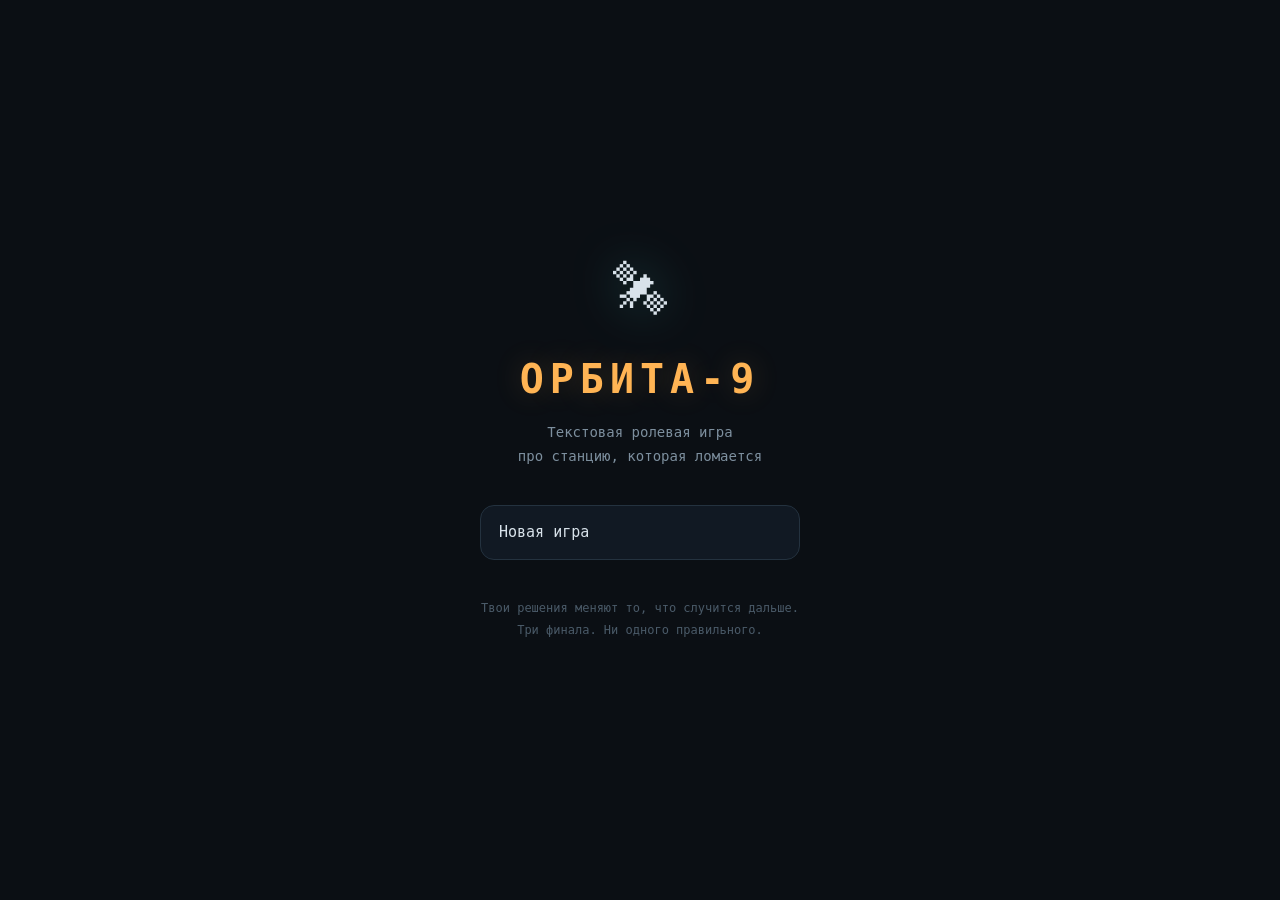
==== orbita9-standalone.html @ c92fae5d "Бонус: сборка игры в один файл для телефона" ====
<!DOCTYPE html>
<html lang="ru">
<head>
  <meta charset="utf-8">
  <meta name="viewport" content="width=device-width, initial-scale=1, viewport-fit=cover">
  <meta name="theme-color" content="#0b0f14">
  <title>ОРБИТА-9</title>
  <style>
/* ══════════════════════════════════════════════════════════
   ОРБИТА-9 — внешний вид
   Правило: сначала удобно на телефоне, потом всё остальное.
   ══════════════════════════════════════════════════════════ */

:root {
  --bg: #0b0f14;
  --bg-soft: #111923;
  --card: #16202b;
  --line: #24323f;
  --text: #d8e2ea;
  --muted: #7d8f9e;
  --amber: #ffb454;
  --teal: #4fd1c5;
  --red: #e8595a;
  --green: #6fcf7f;
  --radius: 14px;
}

* { box-sizing: border-box; }

html, body {
  margin: 0;
  padding: 0;
  background: var(--bg);
  color: var(--text);
  font-family: ui-monospace, "SF Mono", "JetBrains Mono", Menlo, Consolas, monospace;
  font-size: 16px;
  line-height: 1.6;
  -webkit-font-smoothing: antialiased;
  overscroll-behavior-y: none;
}

body::before {
  /* лёгкая «пыль» звёзд на фоне */
  content: "";
  position: fixed;
  inset: 0;
  background:
    radial-gradient(1px 1px at 20% 30%, #ffffff33 50%, transparent 50%),
    radial-gradient(1px 1px at 70% 15%, #ffffff22 50%, transparent 50%),
    radial-gradient(1px 1px at 40% 70%, #ffffff22 50%, transparent 50%),
    radial-gradient(1px 1px at 85% 60%, #ffffff1a 50%, transparent 50%),
    radial-gradient(1px 1px at 10% 85%, #ffffff1a 50%, transparent 50%);
  pointer-events: none;
  z-index: 0;
}

#app {
  position: relative;
  z-index: 1;
  max-width: 720px;
  margin: 0 auto;
  min-height: 100dvh;
}

.screen { min-height: 100dvh; display: flex; flex-direction: column; }
.hidden { display: none !important; }

/* ────────── стартовый экран ────────── */
.start-inner {
  flex: 1;
  display: flex;
  flex-direction: column;
  justify-content: center;
  align-items: center;
  text-align: center;
  padding: 32px 22px calc(32px + env(safe-area-inset-bottom));
  gap: 10px;
}
.logo { font-size: 54px; filter: drop-shadow(0 0 24px #4fd1c555); }
.title {
  font-size: 40px;
  letter-spacing: 6px;
  margin: 4px 0 0;
  color: var(--amber);
  text-shadow: 0 0 30px #ffb45433;
}
.subtitle { color: var(--muted); margin: 0 0 26px; font-size: 14px; line-height: 1.7; }
.start-buttons { display: flex; flex-direction: column; gap: 12px; width: 100%; max-width: 320px; }
.hint { color: #4a5a68; font-size: 12px; margin-top: 28px; line-height: 1.8; }

/* ────────── кнопки ────────── */
.btn {
  appearance: none;
  border: 1px solid var(--line);
  background: var(--bg-soft);
  color: var(--text);
  padding: 16px 18px;
  border-radius: var(--radius);
  font-family: inherit;
  font-size: 15px;
  line-height: 1.45;
  text-align: left;
  cursor: pointer;
  transition: transform .08s ease, border-color .15s ease, background .15s ease;
}
.btn:active { transform: scale(.985); background: #1b2734; }
.btn-primary {
  border-color: #5b4520;
  background: linear-gradient(180deg, #2a2115, #1b1710);
  color: var(--amber);
  text-align: center;
  font-weight: 600;
  letter-spacing: .5px;
}
.btn-warn { border-color: #4a2a2a; color: #e8a0a0; }

/* ────────── выбор героя ────────── */
.create-inner { padding: 28px 20px calc(28px + env(safe-area-inset-bottom)); }
.h2 { font-size: 22px; margin: 8px 0 8px; color: var(--amber); }
.h3 { font-size: 16px; color: var(--teal); margin: 26px 0 10px; letter-spacing: 1px; }
.muted { color: var(--muted); font-size: 13.5px; margin: 0 0 20px; }
.bg-list { display: flex; flex-direction: column; gap: 12px; }
.bg-card {
  border: 1px solid var(--line);
  background: var(--bg-soft);
  border-radius: var(--radius);
  padding: 16px;
  cursor: pointer;
  transition: border-color .15s ease, transform .08s ease;
}
.bg-card:active { transform: scale(.99); border-color: var(--amber); }
.bg-name { color: var(--amber); font-weight: 600; margin-bottom: 4px; }
.bg-desc { color: var(--muted); font-size: 13px; margin-bottom: 10px; }
.bg-skills { display: flex; flex-wrap: wrap; gap: 6px; }

/* ────────── верхняя панель ────────── */
.topbar {
  display: flex;
  align-items: center;
  justify-content: space-between;
  padding: calc(10px + env(safe-area-inset-top)) 14px 10px;
  border-bottom: 1px solid var(--line);
  position: sticky;
  top: 0;
  background: linear-gradient(180deg, #0b0f14 70%, #0b0f14dd);
  backdrop-filter: blur(6px);
  z-index: 5;
}
.topbar-left { display: flex; align-items: center; gap: 12px; }
.chapter-label { font-size: 11px; letter-spacing: 2px; color: var(--muted); text-transform: uppercase; }
.suit { font-size: 12px; letter-spacing: 2px; color: var(--teal); }
.suit.danger { color: var(--red); animation: pulse 1.4s infinite; }
@keyframes pulse { 50% { opacity: .45; } }
.topbar-right { display: flex; gap: 4px; }
.icon-btn {
  appearance: none;
  background: transparent;
  border: 1px solid transparent;
  border-radius: 10px;
  font-size: 17px;
  padding: 6px 9px;
  cursor: pointer;
  line-height: 1;
}
.icon-btn:active { background: var(--card); }

/* ────────── сцена ────────── */
.scene { flex: 1; padding: 18px 20px 8px; }
.art-wrap {
  margin: 0 0 18px;
  border-radius: var(--radius);
  overflow: hidden;
  border: 1px solid var(--line);
  background: #0e151d;
  animation: fadein .5s ease both;
}
.art { display: block; width: 100%; height: auto; aspect-ratio: 16 / 9; object-fit: cover; }
.scene-title {
  font-size: 13px;
  letter-spacing: 3px;
  text-transform: uppercase;
  color: var(--amber);
  margin: 0 0 14px;
  animation: fadein .45s ease both;
}
.scene-text p {
  margin: 0 0 15px;
  animation: fadein .45s ease both;
  font-size: 16.5px;
}
.scene-text p:nth-child(2) { animation-delay: .05s; }
.scene-text p:nth-child(3) { animation-delay: .1s; }
.scene-text p:nth-child(4) { animation-delay: .15s; }
.scene-text em { color: var(--amber); font-style: normal; }
.scene-text b { color: var(--teal); }
@keyframes fadein { from { opacity: 0; transform: translateY(6px); } to { opacity: 1; transform: none; } }

/* ────────── варианты ответа ────────── */
.choices {
  display: flex;
  flex-direction: column;
  gap: 10px;
  padding: 16px 20px calc(24px + env(safe-area-inset-bottom));
  position: sticky;
  bottom: 0;
  background: linear-gradient(180deg, #0b0f1400, #0b0f14 42%);
  padding-top: 28px;
}
.choice {
  display: flex;
  flex-direction: column;
  gap: 4px;
  animation: fadein .4s ease both;
}
.choice-meta { font-size: 11.5px; letter-spacing: 1px; color: var(--teal); }
.choice-meta.locked { color: var(--red); }

/* ────────── проверка навыка ────────── */
.check-line {
  position: sticky;
  bottom: 0;
  margin: 0 20px 16px;
  border: 1px solid var(--line);
  border-radius: var(--radius);
  background: var(--card);
  padding: 12px 14px;
  font-size: 13px;
  text-align: center;
  animation: fadein .3s ease both;
}
.check-line.ok { border-color: #2f5d3a; color: var(--green); }
.check-line.bad { border-color: #5d2f34; color: var(--red); }

/* ────────── чипы навыков ────────── */
.chips { display: flex; flex-wrap: wrap; gap: 6px; }
.chip {
  font-size: 11.5px;
  border: 1px solid var(--line);
  border-radius: 999px;
  padding: 3px 9px;
  color: var(--muted);
  letter-spacing: .5px;
}

/* ────────── выдвижная панель ────────── */
.sheet {
  position: fixed;
  inset: 0;
  background: #000000aa;
  display: flex;
  align-items: flex-end;
  z-index: 20;
  animation: fadein .2s ease both;
}
.sheet-card {
  width: 100%;
  max-width: 720px;
  margin: 0 auto;
  background: var(--bg-soft);
  border-top: 1px solid var(--line);
  border-radius: 18px 18px 0 0;
  padding: 16px 18px calc(24px + env(safe-area-inset-bottom));
  max-height: 78dvh;
  overflow-y: auto;
  animation: slideup .25s ease both;
}
@keyframes slideup { from { transform: translateY(24px); opacity: .6; } to { transform: none; opacity: 1; } }
.sheet-head { display: flex; align-items: center; justify-content: space-between; margin-bottom: 12px; }
.sheet-head h3 { margin: 0; font-size: 15px; letter-spacing: 2px; color: var(--amber); text-transform: uppercase; }
.sheet-body { font-size: 14px; color: var(--text); }
.sheet-body ul { margin: 0; padding-left: 18px; }
.sheet-body li { margin-bottom: 8px; color: var(--muted); }
.sheet-body li b { color: var(--text); }

.skill-row { display: flex; justify-content: space-between; padding: 9px 0; border-bottom: 1px solid var(--line); }
.skill-row:last-child { border-bottom: 0; }
.skill-val { color: var(--amber); letter-spacing: 2px; }

/* ────────── финальный экран ────────── */
.end-inner { padding: 40px 22px calc(40px + env(safe-area-inset-bottom)); }
.end-title {
  font-size: 26px;
  color: var(--amber);
  letter-spacing: 3px;
  margin: 0 0 20px;
  text-align: center;
  text-transform: uppercase;
}
.end-log { color: var(--muted); font-size: 13.5px; padding-left: 20px; margin-bottom: 28px; }
.end-log li { margin-bottom: 7px; }
#btn-restart { width: 100%; }

</style>
  <link rel="icon" href="data:image/svg+xml,<svg xmlns='http://www.w3.org/2000/svg' viewBox='0 0 100 100'><text y='.9em' font-size='90'>🛰</text></svg>">
</head>
<body>

<div id="app">

  <!-- ══════════ СТАРТОВЫЙ ЭКРАН ══════════ -->
  <section id="screen-start" class="screen">
    <div class="start-inner">
      <div class="logo">🛰</div>
      <h1 class="title">ОРБИТА-9</h1>
      <p class="subtitle">Текстовая ролевая игра<br>про станцию, которая ломается</p>
      <div class="start-buttons">
        <button id="btn-continue" class="btn btn-primary hidden">Продолжить</button>
        <button id="btn-new" class="btn">Новая игра</button>
      </div>
      <p class="hint">Твои решения меняют то, что случится дальше.<br>Три финала. Ни одного правильного.</p>
    </div>
  </section>

  <!-- ══════════ ВЫБОР ГЕРОЯ ══════════ -->
  <section id="screen-create" class="screen hidden">
    <div class="create-inner">
      <h2 class="h2">Кем ты была на этой станции?</h2>
      <p class="muted">Это решит, какие проверки тебе легко даются. Плохого выбора нет — есть разный.</p>
      <div id="bg-list" class="bg-list"></div>
    </div>
  </section>

  <!-- ══════════ ИГРА ══════════ -->
  <section id="screen-game" class="screen hidden">
    <header class="topbar">
      <div class="topbar-left">
        <span id="chapter-label" class="chapter-label">Глава I</span>
        <span id="suit" class="suit" title="Целостность скафандра">●●●●</span>
      </div>
      <div class="topbar-right">
        <button class="icon-btn" data-panel="skills" title="Навыки">📊</button>
        <button class="icon-btn" data-panel="bag" title="Сумка">🎒</button>
        <button class="icon-btn" data-panel="log" title="Дневник">📖</button>
      </div>
    </header>

    <main class="scene" id="scene">
      <figure class="art-wrap hidden" id="art-wrap">
        <img id="art" class="art" alt="">
      </figure>
      <h2 id="scene-title" class="scene-title"></h2>
      <div id="scene-text" class="scene-text"></div>
    </main>

    <footer id="choices" class="choices"></footer>

    <div id="check-line" class="check-line hidden"></div>
  </section>

  <!-- ══════════ ФИНАЛ ══════════ -->
  <section id="screen-end" class="screen hidden">
    <div class="end-inner">
      <h2 id="end-title" class="end-title"></h2>
      <div id="end-text" class="scene-text"></div>
      <h3 class="h3">Что ты сделала</h3>
      <ol id="end-log" class="end-log"></ol>
      <button id="btn-restart" class="btn btn-primary">Начать заново</button>
    </div>
  </section>

  <!-- ══════════ ВЫДВИЖНАЯ ПАНЕЛЬ ══════════ -->
  <div id="sheet" class="sheet hidden">
    <div class="sheet-card">
      <div class="sheet-head">
        <h3 id="sheet-title"></h3>
        <button id="sheet-close" class="icon-btn">✕</button>
      </div>
      <div id="sheet-body" class="sheet-body"></div>
    </div>
  </div>

</div>

<!-- ══════════ ПОДКЛЮЧЕНИЕ ФАЙЛОВ ══════════ -->
<script>
/* src/state.js */
/* ══════════════════════════════════════════════════════════
   state.js — «память» игры
   Здесь описано: из чего состоит состояние, как его
   создать с нуля, как сохранить в браузер и прочитать обратно.
   ══════════════════════════════════════════════════════════ */

/* Имя, под которым сохранение лежит в памяти браузера.
   Если когда-нибудь поменяем формат — поменяем и версию (v1 -> v2),
   чтобы старые сохранения не ломали игру. */
const SAVE_KEY = "orbita9.save.v1";

/* Что мы называем навыками и как они выглядят на экране. */
const SKILLS = {
  repair:   { name: "Ремонт",  icon: "🔧" },
  hack:     { name: "Взлом",   icon: "💻" },
  charisma: { name: "Харизма", icon: "🗣" },
  luck:     { name: "Удача",   icon: "🍀" }
};

/* Кем ты была до пробуждения. Три варианта — три разных «ключа»
   к одним и тем же дверям. Плохого выбора тут нет. */
const BACKGROUNDS = [
  {
    id: "tech",
    name: "Техник",
    desc: "Ты чинила станцию руками. Знаешь, как пахнет горелая проводка.",
    skills: { repair: 3, hack: 2, charisma: 1, luck: 1 },
    item: "Мультитул"
  },
  {
    id: "hacker",
    name: "Связист",
    desc: "Ты говорила со станциями на их языке. ВЕРА тебя помнит.",
    skills: { repair: 1, hack: 3, charisma: 2, luck: 1 },
    item: "Взломщик"
  },
  {
    id: "talker",
    name: "Психолог",
    desc: "Ты умела слушать людей. Экипаж ходил к тебе, когда молчали машины.",
    skills: { repair: 1, hack: 1, charisma: 3, luck: 2 },
    item: "Удостоверение"
  }
];

/* ── Создаём состояние с нуля ─────────────────────────────── */
function createState(backgroundId) {
  const bg = BACKGROUNDS.find(function (b) { return b.id === backgroundId; }) || BACKGROUNDS[0];

  return {
    version: 1,
    scene: "wake",          // на какой сцене мы сейчас
    chapter: 1,             // глава (для верхней панели)
    background: bg.id,
    skills: Object.assign({}, bg.skills),
    items: [bg.item],       // сумка
    flags: {},              // все «запомненные решения» — здесь
    suit: 4,                // целостность скафандра (4 точки)
    log: [],                // дневник: что ты выбирала
    ending: null,           // каким финалом закончилось
    startedAt: Date.now()
  };
}

/* ── Сохранение и загрузка ─────────────────────────────────
   Браузер умеет хранить ТОЛЬКО текст. Поэтому состояние
   сначала превращаем в текст (JSON.stringify), а при чтении —
   собираем обратно (JSON.parse). Как разобрать мебель: сначала
   расписать по деталям, потом собрать. */
const Save = {
  write: function (state) {
    try {
      localStorage.setItem(SAVE_KEY, JSON.stringify(state));
    } catch (e) {
      console.warn("Не удалось сохранить игру:", e);
    }
  },

  read: function () {
    try {
      const raw = localStorage.getItem(SAVE_KEY);
      if (!raw) return null;
      const data = JSON.parse(raw);
      // страховка: если сохранение старое/битое — начинаем заново
      if (!data || typeof data !== "object" || !data.scene) return null;
      if (!data.skills || !Array.isArray(data.items)) return null;
      return data;
    } catch (e) {
      console.warn("Сохранение повреждено:", e);
      return null;
    }
  },

  clear: function () {
    try { localStorage.removeItem(SAVE_KEY); } catch (e) { /* ничего */ }
  }
};

/* ── Мелкие помощники для сцен ───────────────────────────── */

/* Есть ли у героя предмет. */
function hasItem(state, name) {
  return state.items.indexOf(name) !== -1;
}

/* Положить предмет в сумку (без дублей). */
function addItem(state, name) {
  if (!hasItem(state, name)) state.items.push(name);
}

/* Убрать предмет из сумки. */
function removeItem(state, name) {
  const i = state.items.indexOf(name);
  if (i !== -1) state.items.splice(i, 1);
}

</script>
<script>
/* src/story/chapter1.js */
/* ══════════════════════════════════════════════════════════
   chapter1.js — Глава I. ПРОБУЖДЕНИЕ
   Здесь только данные: сцены, тексты, варианты.
   Ни одной строчки «как это нарисовать» — этим занимается ui.js.
   ══════════════════════════════════════════════════════════ */

window.STORY = window.STORY || {};

/* ─────────── 1. Медотсек ─────────── */

STORY.wake = {
  chapter: 1,
  art: "[data-uri]",
  title: "Медотсек · время неизвестно",
  text: [
    "Крышка капсулы отходит с шипением, будто кто-то очень устало выдохнул. В лицо бьёт холод. Пахнет озоном и мокрым металлом.",
    "Ты помнишь: смена, укол, счёт до трёх. Дальше — ничего. За стеклом соседние капсулы стоят открытыми и пустыми.",
    "И только где-то в стенах ровно, слишком ровно говорит голос: «Доброе утро. Я рада, что ты проснулась»."
  ],
  choices: [
    { label: "«Сколько я проспала?»", next: "vera_time" },
    { label: "Ничего не отвечать. Сначала осмотреться.", next: "medbay_look", set: { silentStart: true } },
    { label: "Проверить, цел ли скафандр", next: "suit_check" }
  ]
};

STORY.vera_time = {
  chapter: 1,
  title: "Медотсек · голос в стенах",
  text: [
    "«Тридцать восемь часов по плану. И ещё сорок один — сверх плана». Пауза. Ровно столько, сколько нужно человеку, чтобы решить, говорить ли правду.",
    "«Я не будила тебя раньше, потому что на станции произошло событие. Мне казалось, тебе лучше проснуться, когда станет тише. Тише не стало».",
    "Голос звучит из каждого угла сразу. Так не говорит человек. Так говорит станция."
  ],
  choices: [
    { label: "«Что за событие?»", next: "vera_event" },
    { label: "«Кто ты?»", next: "vera_why" }
  ]
};

STORY.vera_why = {
  chapter: 1,
  title: "Медотсек · голос в стенах",
  text: [
    "«ВЕРА. Вычислительное ядро станции. Я слежу за воздухом, водой, светом и людьми. Людей сейчас меньше, чем было».",
    "Ты замечаешь: на слове «людей» голос делает маленькую паузу. Не сбой. Что-то похожее на осторожность."
  ],
  choices: [
    { label: "«Сколько людей осталось?»", next: "vera_event", set: { askedCount: true } },
    { label: "«Почему ты говоришь осторожно?»", next: "vera_event", set: { veraDistrust: true } }
  ]
};

STORY.vera_event = {
  chapter: 1,
  title: "Медотсек · голос в стенах",
  text: function () {
    return [
      "«Девятнадцать часов назад станция столкнулась с обломком. Пробоина в секторе С закрыта. Реактор держит нагрузку, но нестабильно».",
      "«Экипаж разделился. Инженер Ковач собрал людей в жилом секторе. Ботаник Ирис не выходит из оранжереи. Они не разговаривают друг с другом. Они разговаривают через меня, и я устала быть стеной».",
      "«Пожалуйста, встань. Я открою дверь»."
    ];
  },
  choices: [
    { label: "Встать и выйти в коридор", next: "corridor", set: { metVera: true } },
    { label: "Сначала заглянуть в шкафчик у капсулы", next: "suit_check" }
  ]
};

/* ─────────── 2. Осмотр медотсека ─────────── */

STORY.medbay_look = {
  chapter: 1,
  title: "Медотсек · без голоса",
  text: [
    "Ты выбираешься сама. Пол холодный даже через носки. Восемь капсул — семь открыты, одна разбита изнутри.",
    "На полу — бурые разводы, которые кто-то пытался вытереть и бросил на середине. На стене, у самой двери, четыре длинные царапины. Слишком высоко для кошки.",
    "Голос в стенах терпеливо молчит. Он умеет ждать."
  ],
  choices: [
    { label: "Подойти к разбитой капсуле", next: "pods" },
    { label: "Осмотреть шкафчик у стены", next: "suit_check" },
    { label: "Хватит. Выйти в коридор", next: "corridor", set: { sawBlood: true } }
  ]
};

STORY.pods = {
  chapter: 1,
  title: "Медотсек · разбитая капсула",
  text: [
    "Стекло выдавлено наружу — значит, изнутри. На внутренней стороне крышки — следы ногтей.",
    "В изголовье застрял обломок — узкий, острый, с краем заводской маркировки. Ты берёшь его в руки. Тяжелее, чем ожидала.",
    "За спиной голос говорит очень мягко: «Я бы не стала это брать». И замолкает — как будто сказала лишнее."
  ],
  choices: [
    { label: "Всё равно взять обломок", next: "corridor", give: "Обломок стекла", set: { tookShard: true } },
    { label: "Положить обратно", next: "corridor", set: { leftShard: true, sawBlood: true } }
  ]
};

STORY.suit_check = {
  chapter: 1,
  title: "Медотсек · шкафчик",
  text: [
    "Скафандр висит на крючке, как пустой человек. Индикатор на груди мигает зелёным: четыре точки из четырёх. Цел.",
    "Рядом, на полке, лежит ремкомплект — коробка с заплатками и герметиком. Одна такая заплатка может спасти жизнь. Возможно, твою.",
    "В глубине полки — мятая упаковка от чего-то съеденного в спешке. Кто-то был здесь недавно."
  ],
  choices: [
    { label: "Взять ремкомплект", next: "corridor", give: "Ремкомплект", set: { tookKit: true } },
    {
      label: "Не брать. Кому-то он нужнее.",
      next: "corridor",
      set: { leftKit: true, generous: true },
      note: "Останется в шкафчике до конца игры"
    },
    { label: "Вернуться к капсуле", next: "medbay_look", showIf: function (s) { return !s.flags.sawBlood; } }
  ]
};

/* ─────────── 3. Коридор — узел ─────────── */

STORY.corridor = {
  chapter: 1,
  art: "[data-uri]",
  title: "Коридор · сектор B",
  text: function (s) {
    const lines = [
      "Коридор идёт кольцом вокруг станции. Аварийные лампы горят через одну, и из-за этого стены выглядят длиннее, чем есть.",
      "Слева — жилой сектор: там свет и голоса. Прямо — оранжерея: там зелень, видимая сквозь мутное стекло. Направо коридор уходит вниз, к реактору — и оттуда тянет тёплым."
    ];
    if (s.flags.metKovach && s.flags.metIris) {
      lines.push("Ты уже поговорила с обоими. И теперь понимаешь то, чего не понимала раньше: они оба правы, и именно поэтому всё так плохо.");
    } else if (s.flags.metKovach) {
      lines.push("Ковач сказал своё. Ирис всё ещё ждёт у себя, среди помидоров и ламп.");
    } else if (s.flags.metIris) {
      lines.push("Ирис сказала своё. Ковач всё ещё ждёт у себя, среди людей, которым нечего делать.");
    }
    return lines;
  },
  choices: [
    { label: "Зайти в жилой сектор — к Ковачу", next: "kovach", showIf: function (s) { return !s.flags.metKovach; } },
    { label: "Зайти к Ирис в оранжерею", next: "iris", showIf: function (s) { return !s.flags.metIris; } },
    { label: "Вернуться в жилой сектор — ещё раз", next: "kovach_ask", showIf: function (s) { return s.flags.metKovach; } },
    { label: "Снова поговорить с Ирис", next: "iris_ask", showIf: function (s) { return s.flags.metIris; } },
    {
      label: "Спуститься к реактору",
      next: "reactor_door",
      showIf: function (s) { return s.flags.metKovach && s.flags.metIris; }
    },
    { label: "Пройти на шлюзовую палубу", next: "airlock" },
    {
      label: "Хватит ходить. Пора решать.",
      next: "alarm",
      showIf: function (s) { return s.flags.metKovach && s.flags.metIris; },
      note: "Начнётся последняя глава"
    }
  ]
};

/* ─────────── 4. Ковач ─────────── */

STORY.kovach = {
  chapter: 1,
  title: "Жилой сектор · Ковач",
  text: [
    "В жилом секторе пахнет разогретым концентратом и потом. Шесть человек сидят на полу вокруг переносной лампы, как у костра. Никто не разговаривает.",
    "Ковач — широкий, с обожжённой левой кистью, которую он даже не перевязал. Смотрит на тебя так, будто ты опоздала на смену.",
    "«Проснулась. Хорошо. У нас спасательная шлюпка на два места. Нас семеро. Считай сама»."
  ],
  choices: [
    { label: "«Почему не забрать всех?»", next: "kovach_ask", set: { metKovach: true, askedAll: true } },
    { label: "«Кто ещё пропал?»", next: "kovach_ask", set: { metKovach: true, askedMissing: true } },
    { label: "«Я не буду решать это одна»", next: "kovach_ask", set: { metKovach: true, refused: true } }
  ]
};

STORY.kovach_ask = {
  chapter: 1,
  title: "Жилой сектор · Ковач",
  text: function (s) {
    const lines = [];
    if (s.flags.askedAll) {
      lines.push("«Потому что шлюпка — не автобус. Два места, кислорода на шесть часов, и я не инженер, я мясник с дипломом. Кто-то останется. Я хочу, чтобы решали не кулаки».");
    } else if (s.flags.askedMissing) {
      lines.push("«Двое ушли вниз, к реактору, и не вернулись. Ещё один заперся в оранжерее и говорит, что не уйдёт без своих растений. Итого — семеро. Если считать тех, кто ещё дышит».");
    } else {
      lines.push("«Не одна. Но и не хором. Кто-то должен сказать вслух: этот улетает, этот остаётся. Я не могу. У меня рука в шрамах от того, что я уже решал».");
    }
    lines.push("Он кивает на запертый шкафчик в стене: «Ключ-карта от шлюза у меня. Просто так не отдам. Сначала скажи, что ты собираешься делать со станцией».");
    lines.push("И добавляет тише: «Ирис считает, что внизу, на Касторе, кто-то есть. Если она права — шлюпка нам не нужна. Если ошибается — мы все останемся здесь навсегда».");
    return lines;
  },
  choices: [
    {
      label: "«Я хочу всех вытащить. Помоги мне»",
      next: "corridor",
      check: { skill: "charisma", dc: 2 },
      setSuccess: { kovachTrusts: true },
      setFail: { kovachAngry: true },
      successNote: "Ковач верит тебе",
      failNote: "Он отводит взгляд"
    },
    {
      label: "«Мне нужна карта от шлюза»",
      next: "keycard_give",
      fail: "corridor",
      check: { skill: "charisma", dc: 3 },
      setFail: { kovachAngry: true },
      failNote: "Он качает головой"
    },
    {
      label: "Обыскать шкафчик, пока он не видит",
      next: "keycard_steal",
      fail: "corridor",
      check: { skill: "hack", dc: 2 },
      setFail: { caughtStealing: true },
      failNote: "Пальцы слишком медленные"
    },
    {
      label: "Уйти, ничего не обещая",
      next: "corridor",
      set: { kovachAngry: true }
    }
  ]
};

STORY.keycard_give = {
  chapter: 1,
  title: "Жилой сектор · шкафчик",
  text: [
    "Ковач долго смотрит на тебя. Потом достаёт карту — тонкую, с обгоревшим углом — и кладёт в твою ладонь, не разжимая пальцев до последнего.",
    "«Если ты откроешь шлюз и уйдёшь одна, я не смогу тебя остановить. Просто знай, что я запомню».",
    "За его спиной кто-то из сидящих у лампы поднимает голову. Смотрит. Опускает."
  ],
  onEnter: function (s) { addItem(s, "Ключ-карта"); s.flags.hasCard = true; },
  choices: [
    { label: "Уйти в коридор", next: "corridor", set: { kovachGave: true } }
  ]
};

STORY.keycard_steal = {
  chapter: 1,
  title: "Жилой сектор · шкафчик",
  text: [
    "Ты ждёшь, пока Ковач отвернётся к людям у лампы. Замок шкафчика старый, с треснувшей панелью. Твои пальцы помнят то, чему их учили.",
    "Щелчок. Карта с обгоревшим углом ложится в карман. Никто не оборачивается.",
    "У выхода голос ВЕРЫ говорит в самое ухо, очень тихо, только для тебя: «Я ничего не видела. Но я всё помню»."
  ],
  onEnter: function (s) { addItem(s, "Ключ-карта"); s.flags.hasCard = true; },
  choices: [
    { label: "Выйти в коридор, не оборачиваясь", next: "corridor", set: { kovachStolen: true } }
  ]
};

/* ─────────── 5. Ирис ─────────── */

STORY.iris = {
  chapter: 1,
  art: "[data-uri]",
  title: "Оранжерея · Ирис",
  text: [
    "Оранжерея — единственное место на станции, где пахнет землёй. Лампы фиолетовые, и в этом свете всё живое выглядит немного неземным.",
    "Ирис сидит на корточках между грядками, руки в грунте. Рядом — герметичный контейнер с образцами, обмотанный скотчем в четыре слоя.",
    "«Ты из тех, кто просыпается, — говорит она, не оборачиваясь. — Скажи мне, что Ковач ошибается. Скажи, что мы не будем сжигать станцию, чтобы улететь»."
  ],
  choices: [
    { label: "«Что ты нашла внизу?»", next: "iris_ask", set: { metIris: true } },
    { label: "«Почему ты не хочешь улетать?»", next: "iris_ask", set: { metIris: true, askedStay: true } },
    { label: "«Ковач не злодей. Он просто хочет спасти людей»", next: "iris_ask", set: { metIris: true, defendedKovach: true } }
  ]
};

STORY.iris_ask = {
  chapter: 1,
  title: "Оранжерея · Ирис",
  text: function (s) {
    const lines = [];
    if (s.flags.defendedKovach) {
      lines.push("«Я знаю. Он и меня хочет спасти. Только его спасение выглядит как выжженный реактор и станция, которая падает в атмосферу через сутки».");
    } else if (s.flags.askedStay) {
      lines.push("«Потому что внизу кто-то есть. Не люди. Химия. Ритм. В атмосфере Кастора идёт сигнал, и он повторяется каждые сорок семь минут. ВЕРА поймала его первой и молчит об этом».");
    } else {
      lines.push("«Сигнал. Из атмосферы Кастора, каждые сорок семь минут. Я записала его на станционный регистратор, и он в памяти ядра ВЕРЫ. Она знает. Она просто не считает нас достойными ответа».");
    }
    lines.push("Ирис наконец поворачивается. У неё очень уставшие глаза и очень спокойный голос.");
    lines.push("«Если мы улетим и сожжём станцию — сигнал умрёт вместе с передатчиком. Один разум во вселенной молчал четыре миллиарда лет. И замолчит снова, потому что нам нужно два места в шлюпке».");
    if (!s.flags.hasCard) {
      lines.push("Она вытирает руки о штаны и достаёт из кармана карту с обгоревшим углом: «Ковач дал мне её на случай, если я всё-таки передумаю. Я не передумала. Возьми. Но потом вернись и скажи мне правду о том, что ты видела».");
    }
    return lines;
  },
  onEnter: function (s) {
    if (!s.flags.hasCard) { addItem(s, "Ключ-карта"); s.flags.hasCard = true; s.flags.cardFromIris = true; }
  },
  choices: [
    { label: "«Я посмотрю сама»", next: "corridor", set: { metIris: true, promiseIris: true } },
    { label: "«Сигнал может быть ошибкой прибора»", next: "corridor", set: { metIris: true, doubtedSignal: true } },
    {
      label: "Спросить про оставшихся внизу",
      next: "missing_pair",
      showIf: function (s) { return !!s.flags.metKovach; }
    }
  ]
};

STORY.missing_pair = {
  chapter: 1,
  title: "Оранжерея · Ирис",
  text: [
    "«Двое ушли вниз восемнадцать часов назад. Техник и стажёр. Связи нет с того момента, как закрылась дверь реакторного отсека».",
    "Она смотрит в сторону, где за стеклом коридор уходит вниз.",
    "«Я не прошу тебя их спасать. Я прошу: если найдёшь — не оставляй их там. Даже если придётся выбирать»."
  ],
  choices: [
    { label: "«Найду»", next: "corridor", set: { promiseMissing: true, metIris: true } },
    { label: "Ничего не обещать", next: "corridor", set: { metIris: true } }
  ]
};

</script>
<script>
/* src/story/chapter2.js */
/* ══════════════════════════════════════════════════════════
   chapter2.js — Глава II. ТРИ ДВЕРИ
   Вниз — к реактору. Направо — к шлюзу. В ядро — к ВЕРЕ.
   Каждая дверь даёт свою правду. Вместе они не помещаются.
   ══════════════════════════════════════════════════════════ */

/* ─────────── Дверь в реакторный отсек ─────────── */

STORY.reactor_door = {
  chapter: 2,
  title: "Нижний коридор · переборка",
  text: [
    "Коридор уходит вниз и становится горячее с каждым шагом. Воздух здесь густой, как в бане.",
    "Переборка заперта. Панель управления оплавлена — кто-то уже пытался открыть её силой и проиграл.",
    "С другой стороны — тихо. Слишком тихо для отсека, где работает реактор."
  ],
  choices: [
    {
      label: "Разобрать замок вручную",
      next: "reactor_bay",
      fail: "corridor",
      check: { skill: "repair", dc: 2 },
      successNote: "Переборка открыта аккуратно",
      failNote: "Инструмент проскальзывает"
    },
    {
      label: "Обойти блокировку через панель",
      next: "reactor_bay",
      fail: "corridor",
      check: { skill: "hack", dc: 2 },
      successNote: "Замок пустил тебя в систему",
      failNote: "Панель уходит в защиту"
    },
    {
      label: "Поддеть крышку обломком стекла",
      next: "reactor_bay",
      showIf: function (s) { return hasItem(s, "Обломок стекла"); },
      needText: "Обломок стекла",
      set: { priedDoor: true }
    },
    { label: "Вернуться в коридор", next: "corridor" }
  ]
};

STORY.reactor_bay = {
  chapter: 2,
  art: "[data-uri]",
  title: "Реакторный отсек",
  text: [
    "Реактор — не машина, а колодец света. Он гудит так низко, что звук слышно не ушами, а зубами.",
    "Ты видишь то, что не хочешь видеть: два человека, сидят на полу у стены, прижавшись друг к другу. Техник и стажёр. Оба в сознании. Оба очень тихие.",
    "У стажёра сломана нога — самодеальная шина из обрезка трубы. У техника сожжены обе руки до локтей. Они здесь восемнадцать часов. И они живы."
  ],
  choices: [
    { label: "Подойти к ним", next: "tech_found" },
    { label: "Сначала осмотреть реактор", next: "reactor_panel" }
  ]
};

STORY.tech_found = {
  chapter: 2,
  title: "Реакторный отсек · у стены",
  text: [
    "Техник поднимает голову. Говорит хрипло, но ясно: «Ты за нами. Хорошо. Я уже начал думать, что мы тут просто мебель».",
    "Стажёр пытается улыбнуться и не может.",
    "«Слушай внимательно, потому что я скажу один раз. Реактор не сломан. Его придержали. Кто-то снизил мощность до минимума и перевёл всё в оранжерею. Мы пытались вернуть — и вот» — он поднимает обожжённые руки."
  ],
  choices: [
    { label: "«Кто это сделал?»", next: "reactor_panel", set: { techTold: true, metTech: true } },
    { label: "«Сначала выведу вас отсюда»", next: "tech_help", set: { metTech: true, savedTech: true } },
    {
      label: "Перевязать им руки и ногу",
      next: "tech_help",
      showIf: function (s) { return hasItem(s, "Ремкомплект"); },
      needText: "Ремкомплект",
      take: "Ремкомплект",
      set: { metTech: true, savedTech: true, healedTech: true }
    }
  ]
};

STORY.tech_help = {
  chapter: 2,
  title: "Реакторный отсек · у стены",
  text: [
    "Ты делаешь то, что умеешь: шину, повязку, ровный голос. Стажёр держится за твой рукав, как держатся за поручень в трясущемся вагоне.",
    "Техник смотрит на тебя и говорит: «Запомни. Реактор держится на честном слове и на одном контуре. Если вернуть полную мощность — оранжерея погаснет. Если не вернуть — через несколько часов станция сгорит изнутри».",
    "Он делает паузу. «И ещё. ВЕРА не глупая. Она всё это время молчала, потому что выбирала между нами и растениями. И выбрала растения»."
  ],
  choices: [
    { label: "Идти к пульту реактора", next: "reactor_panel", set: { techTold: true } }
  ]
};

/* ─────────── Пульт реактора ─────────── */

STORY.reactor_panel = {
  chapter: 2,
  art: "[data-uri]",
  title: "Пульт реактора",
  text: function (s) {
    const lines = [
      "Пульт — это стол с россыпью тумблеров и одним экраном, на котором дрожит схема станции. Оранжерея на схеме светится зелёным и тянет почти всю энергию.",
      "Три вещи здесь возможны. Все три — необратимы."
    ];
    if (s.flags.signalKnown) {
      lines.push("Ты уже знаешь про сигнал. Он всё ещё идёт: три всплеска, пауза, снова три. Передатчик станции способен его усилить — один раз, на весь Кастор.");
    }
    return lines;
  },
  choices: [
    {
      label: "Вернуть реактору полную мощность",
      next: "reactor_repair",
      fail: "reactor_repair_fail",
      check: { skill: "repair", dc: 3 },
      successNote: "Реактор стабилен",
      failNote: "Контур не выдержал"
    },
    {
      label: "Проверить память ВЕРЫ через пульт",
      next: "vera_core",
      check: { skill: "hack", dc: 3 },
      successNote: "Доступ к ядру получен"
    },
    {
      label: "Усилить сигнал с Кастора",
      next: "signal_scene",
      check: { skill: "hack", dc: 3 },
      showIf: function (s) { return s.flags.signalKnown; },
      note: "Это заберёт энергию у оранжереи"
    },
    { label: "Выйти из отсека", next: "corridor" }
  ]
};

STORY.reactor_repair = {
  chapter: 2,
  title: "Пульт реактора · успех",
  text: [
    "Ты работаешь быстро и без спешки — так, как учили: сначала холодный контур, потом балансировка, потом уже всё остальное.",
    "Стрелка на экране вздрагивает и замирает в зелёной зоне. Гул реактора меняет тон: теперь он ровный, как дыхание спящего.",
    "Свет в оранжерее за переборкой гаснет. Одна лампа. Вторая. Ирис этого ещё не знает."
  ],
  onEnter: function (s) { s.flags.reactorStable = true; },
  choices: [
    { label: "Идти к Ирис", next: "corridor", set: { poweredDownGreenhouse: true } },
    { label: "Сначала к ядру ВЕРЫ", next: "vera_core" }
  ]
};

STORY.reactor_repair_fail = {
  chapter: 2,
  title: "Пульт реактора · сбой",
  text: [
    "Щелчок — и всё идёт не так. Из-под панели вырывается струя горячего пара. Ты успеваешь отшатнуться, но недостаточно далеко.",
    "Скафандр выдерживает. Индикатор на груди теряет одну точку и начинает мигать.",
    "Реактор не взорвался. Но он больше не слушается пульта: теперь он просто медленно идёт к пределу, и остановить это отсюда нельзя."
  ],
  onEnter: function (s) { s.suit = Math.max(0, s.suit - 1); s.flags.reactorHot = true; },
  choices: [
    { label: "Попробовать ещё раз", next: "reactor_repair", fail: "reactor_repair_fail", check: { skill: "repair", dc: 3 }, showIf: function (s) { return s.suit > 1; }, failNote: "Снова пар. Снова не хватило" },
    { label: "Уйти. Хватит.", next: "corridor", set: { gaveUpReactor: true } }
  ]
};

/* ─────────── Шлюз ─────────── */

STORY.airlock = {
  chapter: 2,
  art: "[data-uri]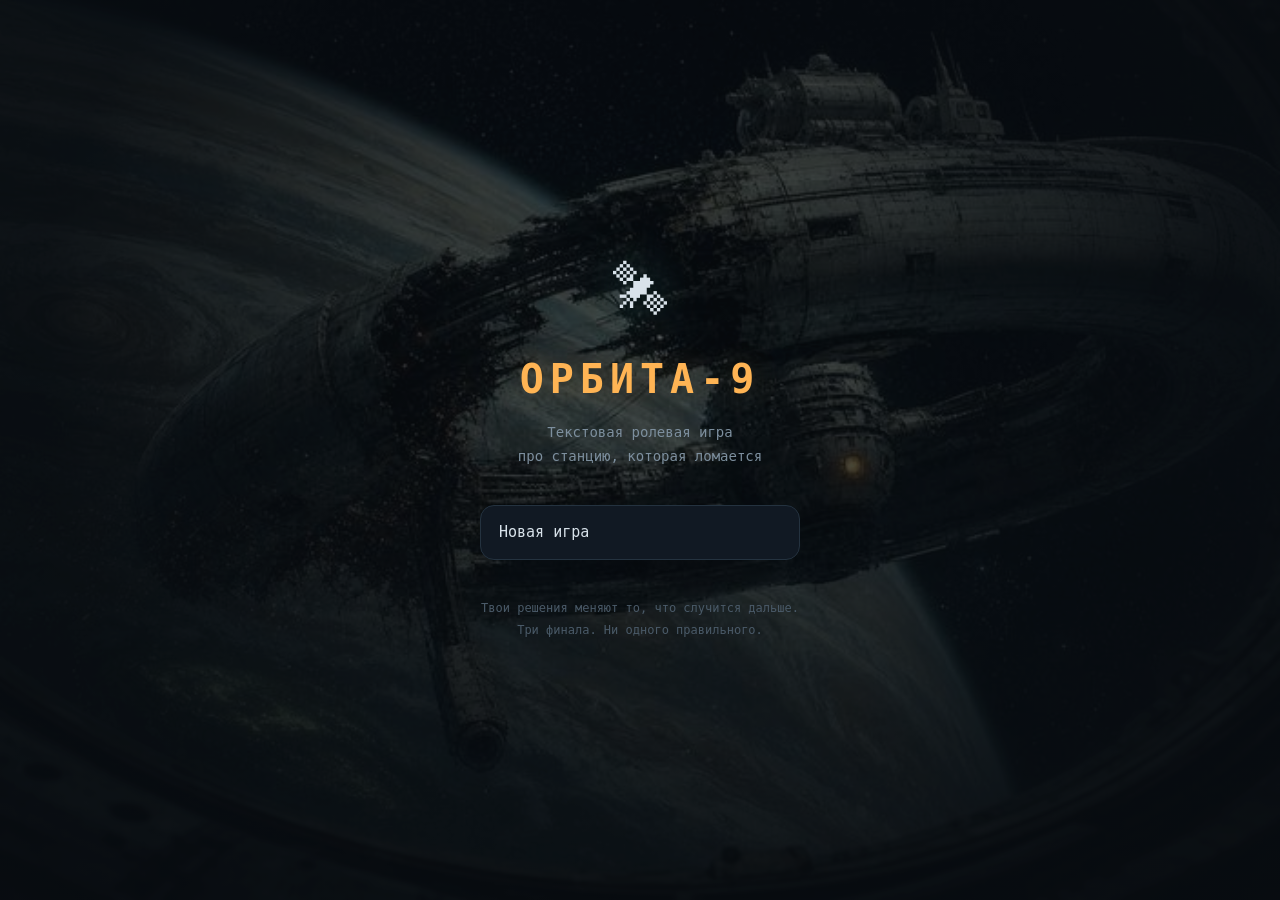
